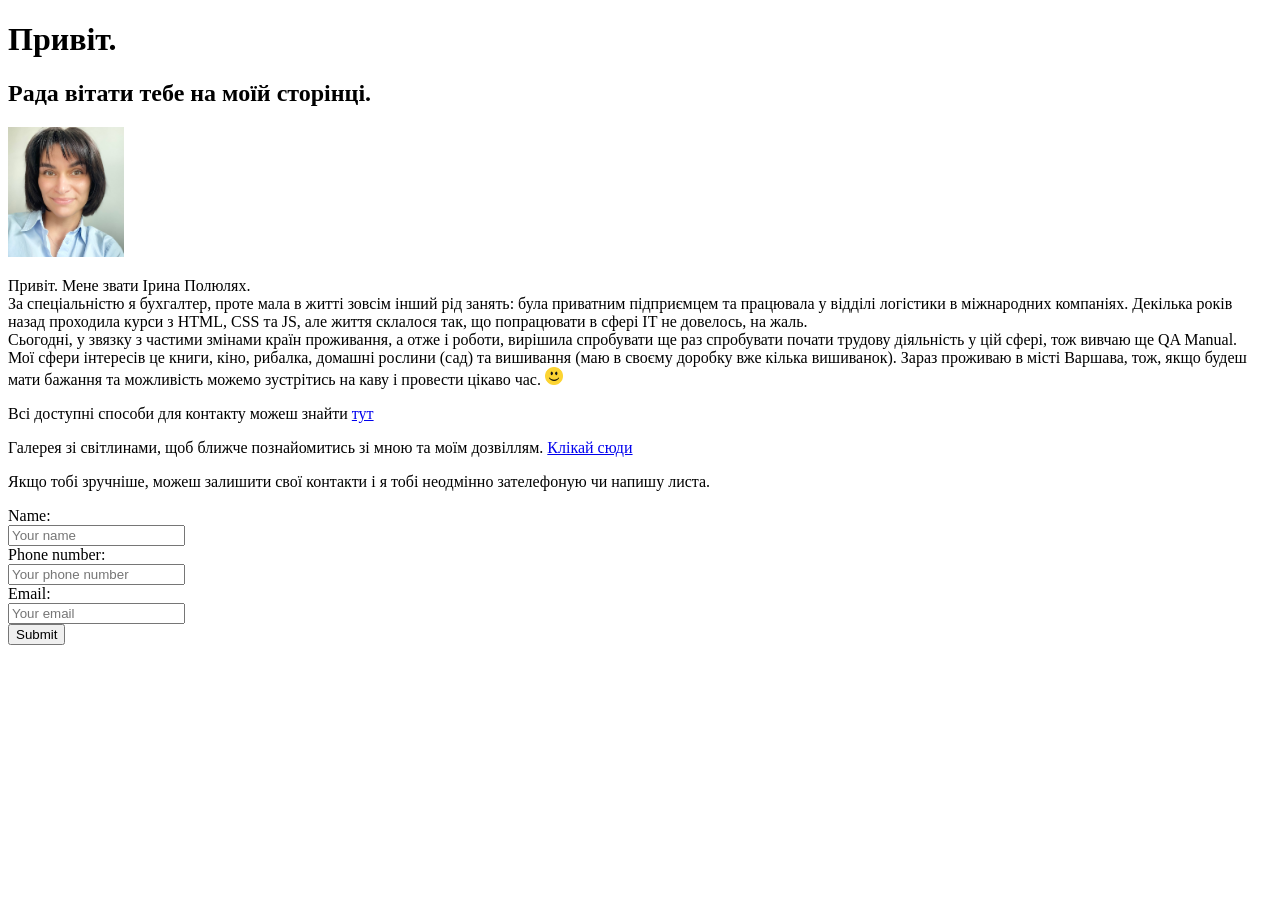
==== index.html @ 8efb1bdb "Add new files" ====
<!DOCTYPE html>
<html lang="en">
<head>
	<meta charset="UTF-8">
	<title>About me</title>
</head>
<body>
	<h1>Привіт.</h1>
	<h2>Рада вітати тебе на моїй сторінці.</h2>
	<img src="images/IMG_1747.jpg" alt="My photo" height="130px">
	<p>Привіт. Мене звати Ірина Полюлях.<br>За спеціальністю я бухгалтер, проте мала в житті зовсім інший рід занять: була приватним підприємцем 
		та працювала у відділі логістики в міжнародних компаніях. Декілька років назад проходила курси з HTML, CSS та JS, але життя склалося так, 
		що попрацювати в сфері IT не довелось, на жаль. <br>Сьогодні, у звязку з частими змінами країн проживання, а отже і роботи, вирішила спробувати 
		ще раз спробувати почати трудову діяльність у цій сфері, тож вивчаю ще QA Manual. <br> Мої сфери інтересів це книги, кіно, рибалка,
		домашні рослини (сад) та вишивання (маю в своєму доробку вже кілька вишиванок). Зараз проживаю в місті Варшава, тож, 
		якщо будеш мати бажання та можливість можемо зустрітись на каву і провести цікаво час. 
			<img src="images/smiley-icon.png" alt="smile" height="18px"><br> 
	</p>
	<p>Всі доступні способи для контакту можеш знайти 
		<a href="pages/contacts.html">тут</a>
	</p>
	<p>Галерея зі світлинами, щоб ближче познайомитись зі мною та моїм дозвіллям.
		<a href="pages/gallery.html">Клікай сюди</a>
	</p>
	<p>Якщо тобі зручніше, можеш залишити свої контакти і я тобі неодмінно зателефоную чи напишу листа.</p>
	<form action="">
		<label for="name">Name:</label><br>
		<input type="text" id="name" name="name" placeholder="Your name"><br>
		<label for="tel">Phone number:</label><br>
		<input type="tel" id="tel" name="tel" placeholder="Your phone number"><br>
		<label for="email">Email:</label><br>
		<input type="email" id="email" name="email" placeholder="Your email"><br>
		<input type="submit" value="Submit">
	</form> 
</body>
</html>
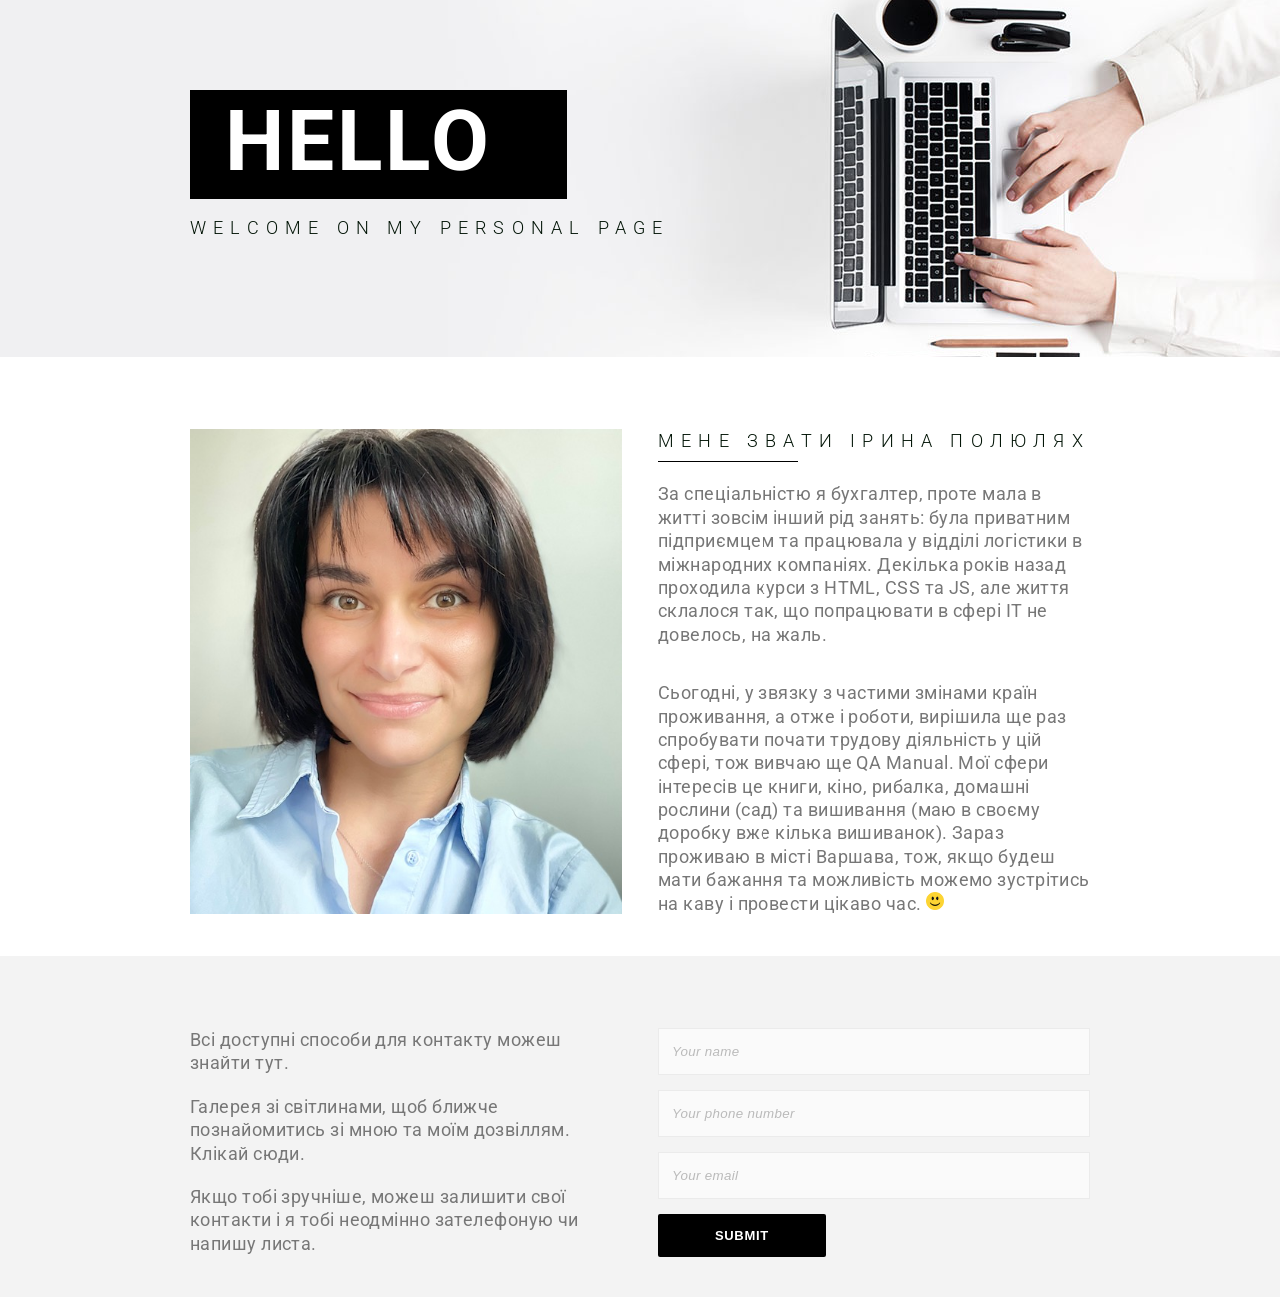
==== commit 09d3c998: "add all files" ====
--- a/index.html
+++ b/index.html
@@ -3,34 +3,67 @@
 <head>
 	<meta charset="UTF-8">
 	<title>About me</title>
+	<link rel="preconnect" href="https://fonts.googleapis.com">
+	<link rel="preconnect" href="https://fonts.gstatic.com" crossorigin>
+	<link href="https://fonts.googleapis.com/css2?family=Roboto:ital,wght@0,100..900;1,100..900&display=swap" rel="stylesheet">
+	<link rel="stylesheet" href="style.css">
 </head>
 <body>
-	<h1>Привіт.</h1>
-	<h2>Рада вітати тебе на моїй сторінці.</h2>
-	<img src="images/IMG_1747.jpg" alt="My photo" height="130px">
-	<p>Привіт. Мене звати Ірина Полюлях.<br>За спеціальністю я бухгалтер, проте мала в житті зовсім інший рід занять: була приватним підприємцем 
-		та працювала у відділі логістики в міжнародних компаніях. Декілька років назад проходила курси з HTML, CSS та JS, але життя склалося так, 
-		що попрацювати в сфері IT не довелось, на жаль. <br>Сьогодні, у звязку з частими змінами країн проживання, а отже і роботи, вирішила спробувати 
-		ще раз спробувати почати трудову діяльність у цій сфері, тож вивчаю ще QA Manual. <br> Мої сфери інтересів це книги, кіно, рибалка,
-		домашні рослини (сад) та вишивання (маю в своєму доробку вже кілька вишиванок). Зараз проживаю в місті Варшава, тож, 
-		якщо будеш мати бажання та можливість можемо зустрітись на каву і провести цікаво час. 
-			<img src="images/smiley-icon.png" alt="smile" height="18px"><br> 
-	</p>
-	<p>Всі доступні способи для контакту можеш знайти 
-		<a href="pages/contacts.html">тут</a>
-	</p>
-	<p>Галерея зі світлинами, щоб ближче познайомитись зі мною та моїм дозвіллям.
-		<a href="pages/gallery.html">Клікай сюди</a>
-	</p>
-	<p>Якщо тобі зручніше, можеш залишити свої контакти і я тобі неодмінно зателефоную чи напишу листа.</p>
-	<form action="">
-		<label for="name">Name:</label><br>
-		<input type="text" id="name" name="name" placeholder="Your name"><br>
-		<label for="tel">Phone number:</label><br>
-		<input type="tel" id="tel" name="tel" placeholder="Your phone number"><br>
-		<label for="email">Email:</label><br>
-		<input type="email" id="email" name="email" placeholder="Your email"><br>
-		<input type="submit" value="Submit">
-	</form> 
+	<div class="header">
+		<div class="container">
+			<div class="title-wrap">
+				<h1 class="main-title">Hello</h1>
+			</div>
+			<h2 class="subtitle">Welcome on my personal page</h2>
+		</div>
+	</div>
+	<div class="main">
+		<div class="container">
+			<div class="wrapper default-section">
+				<div class="about-me-photo  section-column">
+					<img src="images/IMG_1747.jpg" alt="my photo">
+				</div>
+				<div class="default-text section-column">
+					<p class="subtitle subtitle-underline">Мене звати Ірина Полюлях</p>
+					<p class="about-me-description">За спеціальністю я бухгалтер, проте мала в житті зовсім інший рід занять: була приватним підприємцем 
+						та працювала у відділі логістики в міжнародних компаніях. Декілька років назад проходила курси з HTML, CSS та JS, але життя склалося так, 
+						що попрацювати в сфері IT не довелось, на жаль.
+					</p>
+					<p class= "about-me-description">Сьогодні, у звязку з частими змінами країн проживання, а отже і роботи, вирішила
+						ще раз спробувати почати трудову діяльність у цій сфері, тож вивчаю ще QA Manual.  Мої сфери інтересів це книги, кіно, рибалка,
+						домашні рослини (сад) та вишивання (маю в своєму доробку вже кілька вишиванок). Зараз проживаю в місті Варшава, тож, 
+						якщо будеш мати бажання та можливість можемо зустрітись на каву і провести цікаво час.
+						<img src="images/smiley-icon.png" alt="smile" height="18px">
+					</p>	
+				</div>
+			</div>
+		</div>
+		<div class="greyBG-section default-section">
+			<div class="container">
+				<div class="wrapper">
+					<div class="section-column default-text">
+						<p class="default-paragraph">Всі доступні способи для контакту можеш знайти 
+							<a href="pages/contacts.html">тут</a>.
+						</p>
+						<p class="default-paragraph">
+							Галерея зі світлинами, щоб ближче познайомитись зі мною та моїм дозвіллям.
+							<a href="pages/gallery.html">Клікай сюди</a>.
+						</p>
+						<p class="default-paragraph">Якщо тобі зручніше, можеш залишити свої контакти 
+							і я тобі неодмінно зателефоную чи напишу листа.
+						</p>
+					</div>
+					<div class="section-column">
+						<form action="" class="about-me-form">
+							<input type="text" id="name" name="name" placeholder="Your name" class="input-field">
+							<input type="tel" id="tel" name="tel" placeholder="Your phone number" class="input-field">
+							<input type="email" id="email" name="email" placeholder="Your email" class="input-field">
+							<input type="submit" value="Submit" class="submit-btn">
+						</form> 
+					</div>
+				</div>	
+			</div>
+		</div>
+	</div>	
 </body>
 </html>
--- a/style.css
+++ b/style.css
@@ -0,0 +1,169 @@
+/* RESET START */
+
+* {
+  box-sizing: border-box;
+}
+body {
+  margin: 0;
+  color: #212121;
+  font: 400 14px/1 "Roboto", sans-serif;
+}
+h1, h2, h3, h4, h5, h6, p {
+  margin: 0;
+  padding: 0;
+  list-style: none;
+}
+a {
+  color: inherit;
+  text-decoration: none;
+}
+li {
+  list-style: none;
+}
+ul {
+  padding-inline-start: 0;
+}
+a:hover {
+  color: #000;
+}
+img {
+  max-width: 100%;
+  max-height: 100%;
+}
+/* RESET END */
+
+.header {
+  background-color: #f0f0f2;
+  background-image: url(images/inner.jpg);
+  background-repeat: no-repeat;
+  background-position: right, center;
+  padding: 90px 0;
+}
+.container {
+  max-width: 900px;
+  margin: 0 auto;
+}
+.title-wrap {
+  background-color: #000;
+  margin-bottom: 20px;
+  padding: 10px 75px 15px 35px;
+  color: #fff;
+  text-transform: uppercase;
+  letter-spacing: 0.075em;
+  width: max-content;
+  font-size: 42px;
+}
+.subtitle {
+  font-weight: 300;
+  font-size: 18px;
+  letter-spacing: 0.4em;
+  color: #041608;
+  text-transform: uppercase;
+  position: relative;
+  margin-bottom: 30px;
+}
+.default-section {
+  padding: 72px 0 40px;
+}
+.wrapper {
+  display: flex;
+  justify-content: space-between;
+}
+.section-column {
+  width: 48%;
+}
+.default-text {
+  color: #777;
+  letter-spacing: 0.025em;
+  font-size: 18px;
+  line-height: 1.3em;
+}
+.about-me-description + .about-me-description {
+  margin-top: 35px;
+}
+.greyBG-section {
+  background-color: #f3f3f3;
+}
+.subtitle-underline::after {
+  content: "";
+  display: block;
+  position: absolute;
+  height: 1px;
+  width: 140px;
+  background-color: #000;
+  left: 0;
+  bottom: -10px;
+}
+.default-paragraph + .default-paragraph {
+  margin-top: 20px;
+}
+.input-field {
+  border: 1px solid #ebebeb;
+  color: #737272;
+  padding: 15px 13px;
+  font-style: italic;
+  font-weight: 400;
+  letter-spacing: 0.025em;
+  background-color: #fafafa;
+  width: 100%;
+}
+.input-field:focus {
+  background-color: #fff;
+}
+.input-field::placeholder {
+  color: #bababa;
+}
+.submit-btn {
+  background-color: #000;
+  padding: 14px 57px;
+  font-size: 13px;
+  letter-spacing: 0.05em;
+  font-weight: 700;
+  color: #fff;
+  text-transform: uppercase;
+  border-radius: 2px;
+  cursor: pointer;
+  border:none;
+}
+.about-me-form input + input {
+  margin-top: 15px;
+}
+.submit-btn:hover {
+  background-color: #555;
+}
+.contact-list {
+  margin-top: 30px;
+}
+.contact-item + .contact-item {
+  margin-top: 30px;
+}
+.black-text {
+  color: #000;
+}
+.black-text a:hover {
+  color: #777;
+}
+.header-gallery {
+  background-color: #e2e2e2;
+  background-image: url(images/inner-portfolio.png);
+}
+.subtitle-bordered {
+  border-bottom: 1px solid #bababa;
+  border-top: 1px solid #bababa;
+  padding: 18px 0;
+  text-align: center;
+}
+.section-column-triple {
+  width: 32%;
+}
+.portfolio-block img{
+  width: 100%;
+  height: 100%;
+}
+.portfolio-block + .portfolio-block {
+  margin-top: 25px;
+}
+img.align-center {
+  display: block;
+  margin: 0 auto;
+}
